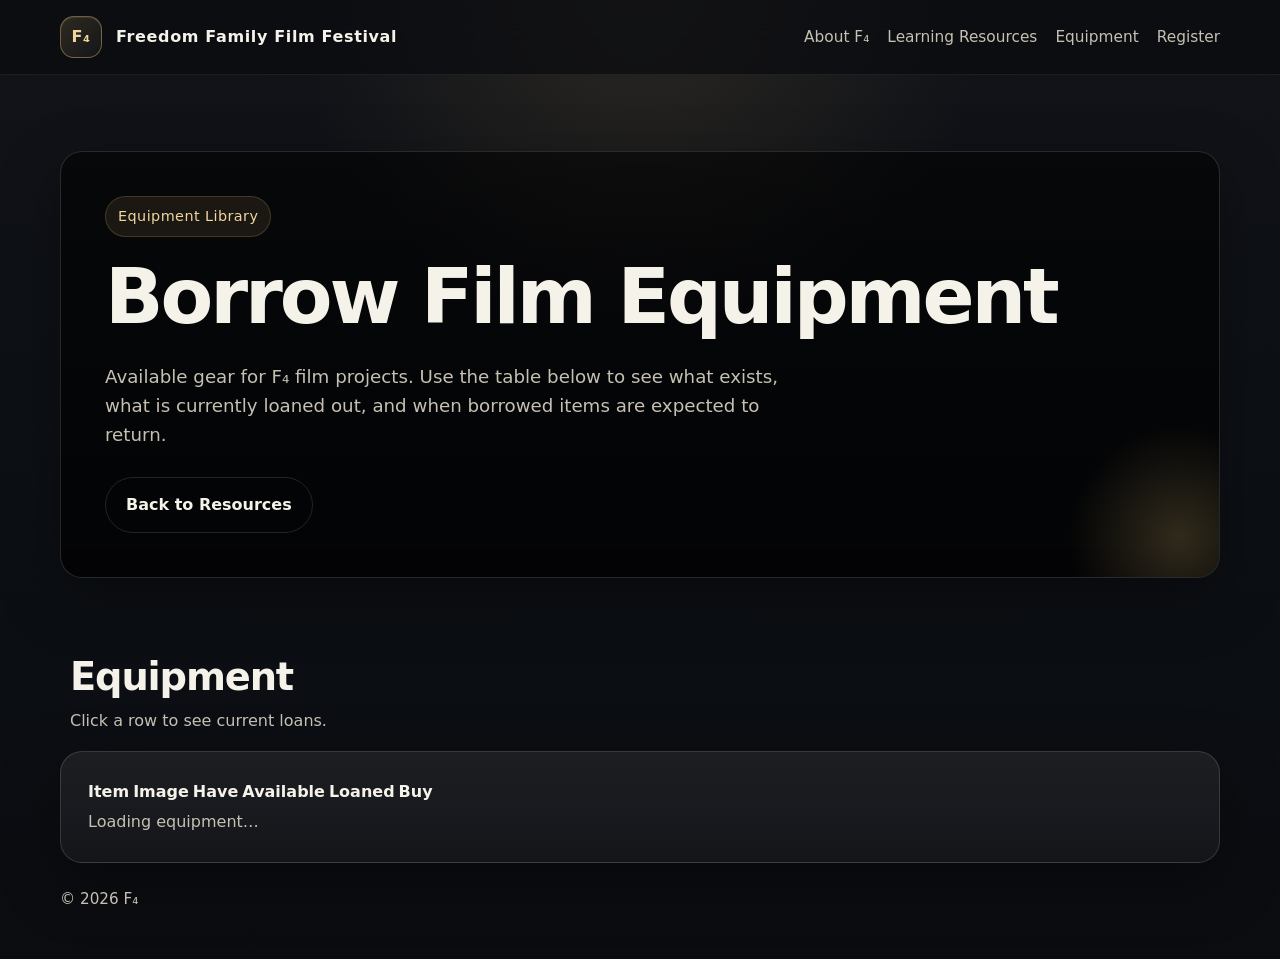
==== equipment.html @ 717588f9 "Add equipment borrowing page" ====
<!DOCTYPE html>
<html lang="en">

<head>
  <meta charset="UTF-8" />
  <meta name="viewport" content="width=device-width, initial-scale=1.0" />
  <title>F₄ Equipment Library</title>
  <meta name="description" content="Borrowable equipment for Freedom Family Film Festival participants." />
  <link rel="icon" href="favicon.svg" type="image/svg+xml" />
  <link rel="stylesheet" href="assets/css/style.css" />
</head>

<body>
  <header class="topbar"><div class="wrap topbar-inner"><a href="index.html#top" class="brand" aria-label="F4 home"><span class="brand-mark">F₄</span><span>Freedom Family Film Festival</span></a><nav class="nav" aria-label="Primary navigation"><a href="index.html#about">About F₄</a><a href="index.html#resources">Learning Resources</a><a href="equipment.html">Equipment</a><a href="index.html#contact">Register</a></nav></div></header>

  <main id="top">
    <section class="hero"><div class="wrap hero-grid"><div class="hero-card"><span class="eyebrow">Equipment Library</span><h1>Borrow Film Equipment</h1><p class="lead">Available gear for F₄ film projects. Use the table below to see what exists, what is currently loaned out, and when borrowed items are expected to return.</p><div class="hero-actions"><a class="btn" href="index.html#resources">Back to Resources</a></div></div></div></section>

    <section><div class="wrap"><div class="section-head"><div><h2>Equipment</h2><p>Click a row to see current loans.</p></div></div><article class="panel"><div class="equipment-table-wrap"><table class="equipment-table"><thead><tr><th>Item</th><th>Image</th><th>Have</th><th>Available</th><th>Loaned</th><th>Buy</th></tr></thead><tbody id="equipment-body"><tr><td colspan="6" class="muted">Loading equipment…</td></tr></tbody></table></div></article></div></section>
  </main>

  <footer><div class="wrap"><div>© 2026 F₄</div></div></footer>

  <script src="assets/js/equipment.js"></script>
</body>

</html>
---- assets/css/style.css ----
:root {
  --bg: #0f1115;
  --panel: rgba(255, 255, 255, 0.06);
  --panel-strong: rgba(255, 255, 255, 0.1);
  --text: #f5f2ea;
  --muted: #c6c0b3;
  --accent: #d5b26b;
  --accent-2: #f0d59d;
  --line: rgba(255, 255, 255, 0.14);
  --shadow: 0 20px 60px rgba(0, 0, 0, 0.35);
  --radius: 22px;
  --max: 1160px;
}

* {
  box-sizing: border-box;
}

html {
  scroll-behavior: smooth;
}

body {
  margin: 0;
  font-family: Inter, ui-sans-serif, system-ui, -apple-system, BlinkMacSystemFont, "Segoe UI", sans-serif;
  color: var(--text);
  background:
    radial-gradient(circle at top, rgba(213, 178, 107, 0.13), transparent 30%),
    linear-gradient(180deg, #111318 0%, #0d1015 45%, #0a0c10 100%);
  line-height: 1.6;
}

a {
  color: inherit;
  text-decoration: none;
}

.wrap {
  width: min(calc(100% - 32px), var(--max));
  margin: 0 auto;
}

.topbar {
  position: sticky;
  top: 0;
  z-index: 1000;
  backdrop-filter: blur(18px);
  background: rgba(10, 12, 16, 0.72);
  border-bottom: 1px solid rgba(255, 255, 255, 0.07);
}

.topbar-inner {
  display: flex;
  align-items: center;
  justify-content: space-between;
  gap: 24px;
  min-height: 74px;
}

.brand {
  display: flex;
  align-items: center;
  gap: 14px;
  font-weight: 700;
  letter-spacing: 0.04em;
}

.brand-mark {
  width: 42px;
  height: 42px;
  border-radius: 14px;
  display: grid;
  place-items: center;
  border: 1px solid rgba(213, 178, 107, 0.45);
  background: linear-gradient(135deg, rgba(213, 178, 107, 0.18), rgba(255, 255, 255, 0.04));
  color: var(--accent-2);
  box-shadow: inset 0 1px 0 rgba(255, 255, 255, 0.08);
}

.nav {
  display: flex;
  flex-wrap: wrap;
  gap: 18px;
  align-items: center;
}

.nav a {
  color: var(--muted);
  font-size: 0.96rem;
}

.nav a:hover,
.nav a:focus-visible {
  color: var(--text);
}

.btn {
  display: inline-flex;
  align-items: center;
  justify-content: center;
  gap: 10px;
  padding: 14px 20px;
  border-radius: 999px;
  border: 1px solid rgba(255, 255, 255, 0.12);
  background: transparent;
  color: var(--text);
  font-weight: 600;
  transition: transform 0.18s ease, border-color 0.18s ease, background 0.18s ease;
}

.btn:hover,
.btn:focus-visible {
  transform: translateY(-1px);
  border-color: rgba(255, 255, 255, 0.22);
}

.btn-primary {
  background: linear-gradient(135deg, var(--accent), #b78a39);
  color: #16120a;
  border-color: rgba(255, 255, 255, 0.08);
  box-shadow: 0 10px 30px rgba(213, 178, 107, 0.25);
}

.btn-primary:hover,
.btn-primary:focus-visible {
  border-color: transparent;
  background: linear-gradient(135deg, #e1c07e, #c5943b);
}

.hero {
  padding: 76px 0 54px;
}

.hero-grid {
  display: grid;
  grid-template-columns: 1fr;
  gap: 28px;
  align-items: stretch;
}

.hero-card,
.panel {
  background: linear-gradient(180deg, rgba(255, 255, 255, 0.07), rgba(255, 255, 255, 0.04));
  border: 1px solid var(--line);
  border-radius: var(--radius);
  box-shadow: var(--shadow);
}

.hero-card {
  padding: 44px;
  position: relative;
  overflow: hidden;
  background:
    linear-gradient(180deg, rgba(0, 0, 0, 0.55), rgba(0, 0, 0, 0.75)),
    url("https://ghr-stk-tpa-prd-s3-public.s3.us-west-2.amazonaws.com/splash.jpg");
  background-size: cover;
  background-position: center;
}

.hero-card::before {
  content: "";
  position: absolute;
  inset: auto -80px -80px auto;
  width: 240px;
  height: 240px;
  border-radius: 50%;
  background: radial-gradient(circle, rgba(213, 178, 107, 0.22), transparent 65%);
  pointer-events: none;
}

.eyebrow {
  display: inline-flex;
  align-items: center;
  gap: 10px;
  padding: 8px 12px;
  border-radius: 999px;
  background: rgba(213, 178, 107, 0.1);
  color: var(--accent-2);
  border: 1px solid rgba(213, 178, 107, 0.22);
  font-size: 0.9rem;
  letter-spacing: 0.03em;
}

h1,
h2,
h3 {
  line-height: 1.1;
  margin: 0;
}

h1 {
  margin-top: 18px;
  font-size: clamp(2.6rem, 6vw, 5rem);
  letter-spacing: -0.04em;
}

.hero p.lead {
  margin: 22px 0 0;
  font-size: 1.14rem;
  max-width: 62ch;
  color: var(--muted);
}

.hero-actions {
  display: flex;
  flex-wrap: wrap;
  gap: 14px;
  margin-top: 28px;
}

.hero-meta {
  display: grid;
  grid-template-columns: repeat(3, 1fr);
  gap: 14px;
  margin-top: 34px;
}

.meta-item {
  padding: 16px 18px;
  border-radius: 18px;
  background: rgba(255, 255, 255, 0.04);
  border: 1px solid rgba(255, 255, 255, 0.08);
}

.meta-label {
  display: block;
  color: var(--muted);
  font-size: 0.86rem;
  margin-bottom: 6px;
}

.meta-value {
  font-weight: 700;
  font-size: 1.04rem;
}

section {
  padding: 24px 0;
}

.section-head {
  display: flex;
  align-items: end;
  justify-content: space-between;
  gap: 20px;
  margin-bottom: 18px;
  padding-left: 10px;
}

.section-head>div {
  max-width: 760px;
}

.section-head p {
  margin: 10px 0 0;
  color: var(--muted);
  max-width: 64ch;
}

h2 {
  font-size: clamp(1.8rem, 3vw, 2.6rem);
  letter-spacing: -0.03em;
}

.grid-3,
.grid-2,
.grid-4 {
  display: grid;
  gap: 18px;
}

.grid-3 {
  grid-template-columns: repeat(3, minmax(0, 1fr));
}

.about-grid {
  display: grid;
  grid-template-columns: 1fr;
  gap: 18px;
}

.about-grid .panel {
  min-height: auto;
  display: block;
}

.about-grid .panel p {
  max-width: none;
}

.grid-2 {
  grid-template-columns: repeat(2, minmax(0, 1fr));
}

.grid-4 {
  grid-template-columns: repeat(4, minmax(0, 1fr));
}

.panel {
  padding: 24px;
}

.panel h3 {
  font-size: 1.18rem;
  margin-bottom: 8px;
}

.panel p,
.panel li,
.muted {
  color: var(--muted);
}

ul.clean {
  list-style: none;
  padding: 0;
  margin: 14px 0 0;
}

ul.clean li {
  padding: 10px 0;
  border-top: 1px solid rgba(255, 255, 255, 0.08);
}

ul.clean li:first-child {
  border-top: 0;
  padding-top: 0;
}

.timeline {
  display: grid;
  gap: 16px;
}

.timeline-item {
  display: grid;
  grid-template-columns: 140px 1fr;
  gap: 18px;
  padding: 18px 0;
  border-top: 1px solid rgba(255, 255, 255, 0.08);
}

.timeline-item:first-child {
  border-top: 0;
  padding-top: 0;
}

.timeline-date {
  color: var(--accent-2);
  font-weight: 700;
}

.resource-block {
  margin-top: 18px;
}

.resource-label {
  font-size: 0.8rem;
  letter-spacing: 0.08em;
  text-transform: uppercase;
  color: var(--accent-2);
  margin-bottom: 8px;
}

.badge-row {
  display: flex;
  flex-wrap: wrap;
  gap: 10px;
  margin-top: 14px;
}

.badge {
  display: inline-flex;
  align-items: center;
  max-width: 100%;
  white-space: normal;
  word-break: break-word;
  padding: 9px 12px;
  border-radius: 999px;
  background: rgba(255, 255, 255, 0.05);
  border: 1px solid rgba(255, 255, 255, 0.08);
  color: var(--text);
  font-size: 0.92rem;
}

.score-box {
  text-align: center;
  padding: 28px 22px;
  border-radius: 18px;
  background: linear-gradient(180deg, rgba(213, 178, 107, 0.12), rgba(255, 255, 255, 0.04));
  border: 1px solid rgba(213, 178, 107, 0.22);
}

.score-box strong {
  display: block;
  font-size: 2.4rem;
  line-height: 1;
  margin-bottom: 8px;
  color: var(--accent-2);
}

.cta {
  margin: 34px 0 72px;
  padding: 34px;
  border-radius: 28px;
  background: linear-gradient(135deg, rgba(213, 178, 107, 0.16), rgba(255, 255, 255, 0.05));
  border: 1px solid rgba(213, 178, 107, 0.26);
  box-shadow: var(--shadow);
}

.cta-inner {
  display: flex;
  align-items: center;
  justify-content: space-between;
  gap: 22px;
}

footer {
  padding: 0 0 48px;
  color: var(--muted);
  font-size: 0.95rem;
}

.small {
  font-size: 0.92rem;
  color: var(--muted);
}

@media (max-width: 980px) {
  .hero-grid,
  .grid-3,
  .grid-4,
  .grid-2,
  .cta-inner {
    grid-template-columns: 1fr;
    display: grid;
  }

  .hero-meta {
    grid-template-columns: 1fr;
  }

  .topbar-inner {
    flex-direction: column;
    justify-content: center;
    padding: 14px 0;
  }

  .timeline-item {
    grid-template-columns: 1fr;
    gap: 8px;
  }
}

@media (max-width: 640px) {
  .hero-card,
  .panel,
  .cta {
    padding: 20px;
  }

  .hero-card {
    padding: 26px;
  }

  .nav {
    justify-content: center;
    gap: 12px;
  }

  .btn {
    width: 100%;
  }

  .hero-actions {
    flex-direction: column;
  }

  .section-head {
    padding-left: 0;
  }

  .about-grid .panel {
    min-height: auto;
  }

  .about-grid .panel p {
    max-width: none;
  }

  .badge-row {
    flex-direction: column;
    align-items: stretch;
  }

  .badge {
    width: 100%;
  }
}

.accordion {
  margin-top: 12px;
  padding: 10px 14px;
  border-radius: 10px;
  border: 1px solid rgba(255, 255, 255, 0.1);
  background: rgba(255, 255, 255, 0.05);
  color: var(--text);
  cursor: pointer;
}

.accordion-content {
  max-height: 0;
  overflow: hidden;
  transition: max-height 0.3s ease;
  margin-top: 10px;
}

.accordion.active+.accordion-content {
  max-height: 1000px;
}
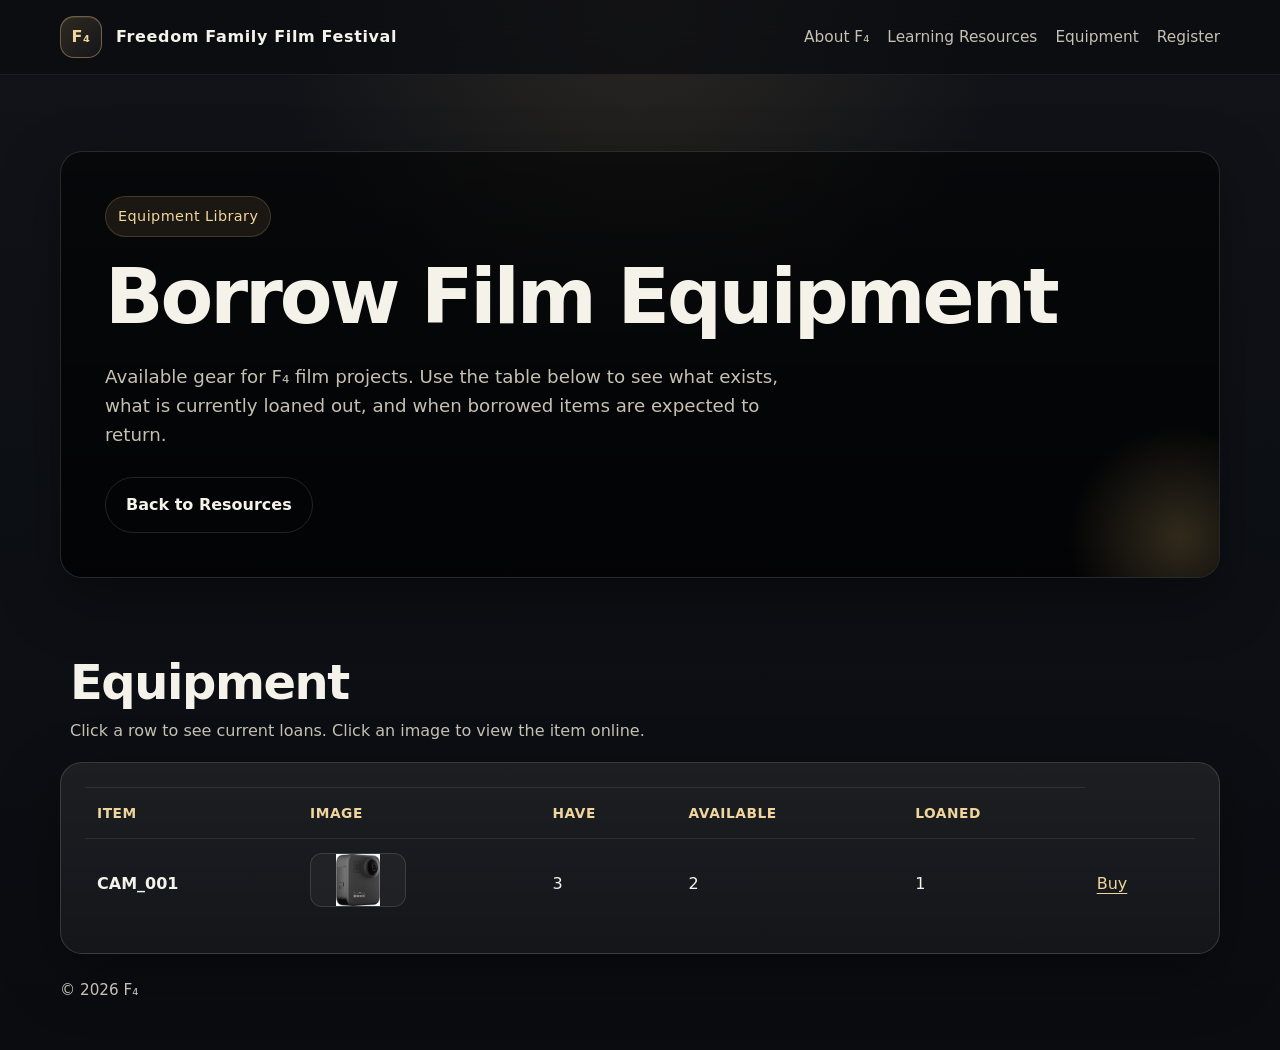
==== commit 5d50ef77: "Remove buy column from equipment table" ====
--- a/equipment.html
+++ b/equipment.html
@@ -16,7 +16,7 @@
   <main id="top">
     <section class="hero"><div class="wrap hero-grid"><div class="hero-card"><span class="eyebrow">Equipment Library</span><h1>Borrow Film Equipment</h1><p class="lead">Available gear for F₄ film projects. Use the table below to see what exists, what is currently loaned out, and when borrowed items are expected to return.</p><div class="hero-actions"><a class="btn" href="index.html#resources">Back to Resources</a></div></div></div></section>
 
-    <section><div class="wrap"><div class="section-head"><div><h2>Equipment</h2><p>Click a row to see current loans.</p></div></div><article class="panel"><div class="equipment-table-wrap"><table class="equipment-table"><thead><tr><th>Item</th><th>Image</th><th>Have</th><th>Available</th><th>Loaned</th><th>Buy</th></tr></thead><tbody id="equipment-body"><tr><td colspan="6" class="muted">Loading equipment…</td></tr></tbody></table></div></article></div></section>
+    <section><div class="wrap"><div class="section-head"><div><h2>Equipment</h2><p>Click a row to see current loans. Click an image to view the item online.</p></div></div><article class="panel"><div class="equipment-table-wrap"><table class="equipment-table"><thead><tr><th>Item</th><th>Image</th><th>Have</th><th>Available</th><th>Loaned</th></tr></thead><tbody id="equipment-body"><tr><td colspan="5" class="muted">Loading equipment…</td></tr></tbody></table></div></article></div></section>
   </main>
 
   <footer><div class="wrap"><div>© 2026 F₄</div></div></footer>
--- a/assets/css/style.css
+++ b/assets/css/style.css
@@ -258,7 +258,7 @@
 }
 
 h2 {
-  font-size: clamp(1.8rem, 3vw, 2.6rem);
+  font-size: clamp(1.9rem, 4vw, 3rem);
   letter-spacing: -0.03em;
 }
 
@@ -426,6 +426,79 @@
   color: var(--muted);
 }
 
+.equipment-table-wrap {
+  overflow-x: auto;
+}
+
+.equipment-table,
+.loan-table {
+  width: 100%;
+  border-collapse: collapse;
+}
+
+.equipment-table th,
+.equipment-table td,
+.loan-table th,
+.loan-table td {
+  padding: 14px 12px;
+  border-top: 1px solid rgba(255, 255, 255, 0.08);
+  text-align: left;
+  vertical-align: middle;
+}
+
+.equipment-table th,
+.loan-table th {
+  color: var(--accent-2);
+  font-size: 0.86rem;
+  letter-spacing: 0.04em;
+  text-transform: uppercase;
+}
+
+.equipment-row {
+  cursor: pointer;
+}
+
+.equipment-row:hover,
+.equipment-row:focus-visible,
+.equipment-row.is-open {
+  background: rgba(255, 255, 255, 0.05);
+  outline: none;
+}
+
+.equipment-img {
+  width: 96px;
+  height: 54px;
+  object-fit: contain;
+  border-radius: 12px;
+  border: 1px solid rgba(255, 255, 255, 0.12);
+  background: rgba(255, 255, 255, 0.04);
+}
+
+.equipment-details {
+  display: none;
+}
+
+.equipment-row.is-open + .equipment-details {
+  display: table-row;
+}
+
+.equipment-details-inner {
+  padding: 8px 0 18px;
+}
+
+.text-link {
+  color: var(--accent-2);
+  text-decoration: underline;
+  text-underline-offset: 4px;
+}
+
+.loan-table {
+  margin-top: 12px;
+  background: rgba(255, 255, 255, 0.03);
+  border-radius: 14px;
+  overflow: hidden;
+}
+
 @media (max-width: 980px) {
   .hero-grid,
   .grid-3,
@@ -496,6 +569,25 @@
   .badge {
     width: 100%;
   }
+
+  .equipment-table th,
+  .equipment-table td,
+  .loan-table th,
+  .loan-table td {
+    padding: 10px 8px;
+    font-size: 0.9rem;
+  }
+
+  .equipment-table th,
+  .loan-table th {
+    font-size: 0.74rem;
+    letter-spacing: 0.03em;
+  }
+
+  .equipment-img {
+    width: 80px;
+    height: 44px;
+  }
 }
 
 .accordion {
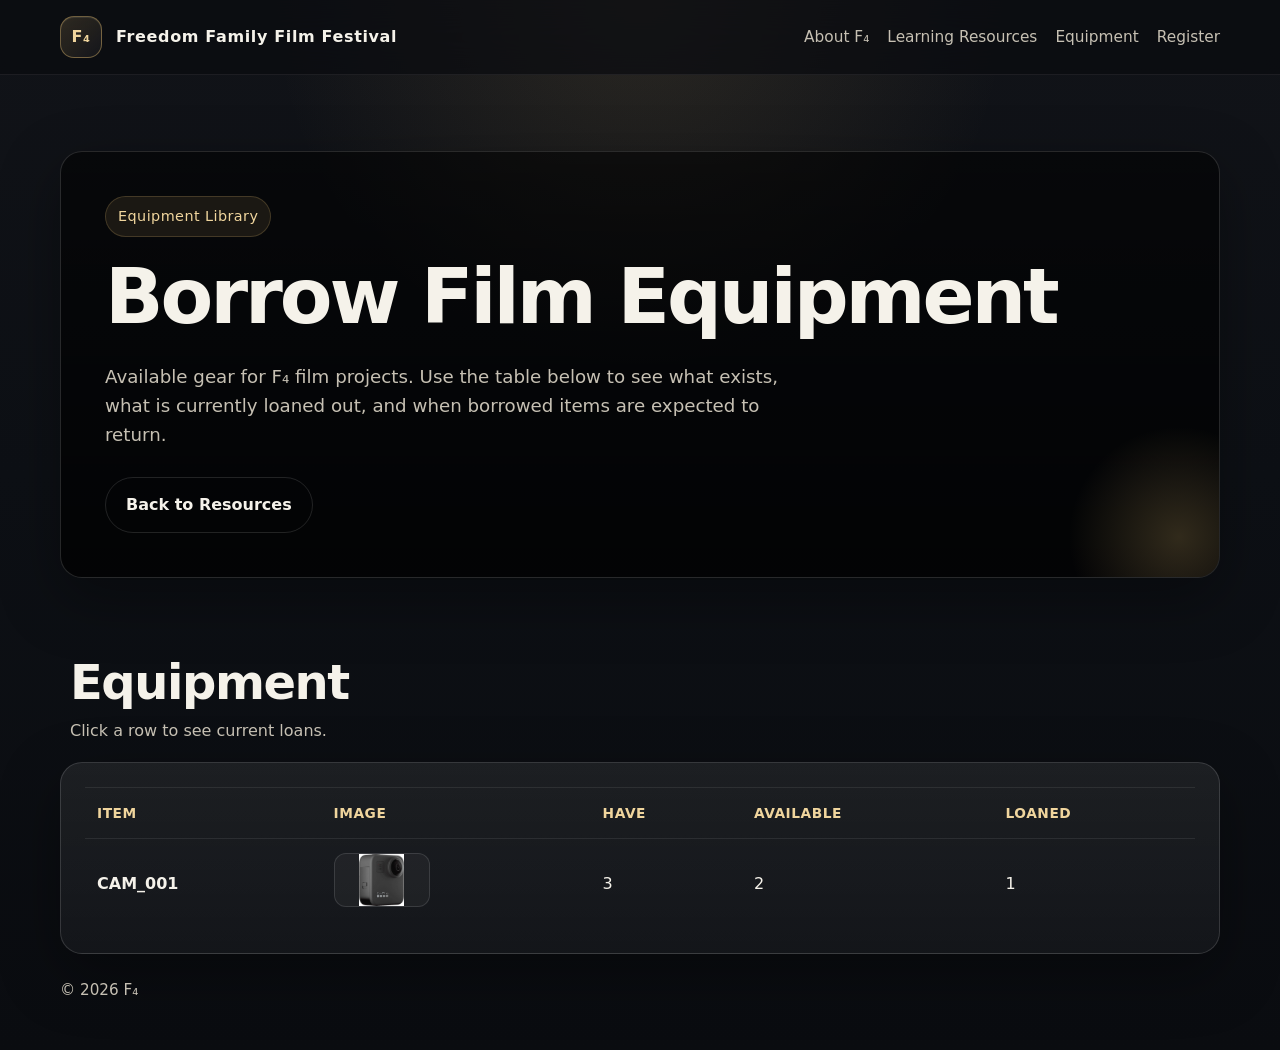
==== commit 0a450b5a: "Remove equipment buy note" ====
--- a/equipment.html
+++ b/equipment.html
@@ -16,7 +16,7 @@
   <main id="top">
     <section class="hero"><div class="wrap hero-grid"><div class="hero-card"><span class="eyebrow">Equipment Library</span><h1>Borrow Film Equipment</h1><p class="lead">Available gear for F₄ film projects. Use the table below to see what exists, what is currently loaned out, and when borrowed items are expected to return.</p><div class="hero-actions"><a class="btn" href="index.html#resources">Back to Resources</a></div></div></div></section>
 
-    <section><div class="wrap"><div class="section-head"><div><h2>Equipment</h2><p>Click a row to see current loans. Click an image to view the item online.</p></div></div><article class="panel"><div class="equipment-table-wrap"><table class="equipment-table"><thead><tr><th>Item</th><th>Image</th><th>Have</th><th>Available</th><th>Loaned</th></tr></thead><tbody id="equipment-body"><tr><td colspan="5" class="muted">Loading equipment…</td></tr></tbody></table></div></article></div></section>
+    <section><div class="wrap"><div class="section-head"><div><h2>Equipment</h2><p>Click a row to see current loans.</p></div></div><article class="panel"><div class="equipment-table-wrap"><table class="equipment-table"><thead><tr><th>Item</th><th>Image</th><th>Have</th><th>Available</th><th>Loaned</th></tr></thead><tbody id="equipment-body"><tr><td colspan="5" class="muted">Loading equipment…</td></tr></tbody></table></div></article></div></section>
   </main>
 
   <footer><div class="wrap"><div>© 2026 F₄</div></div></footer>
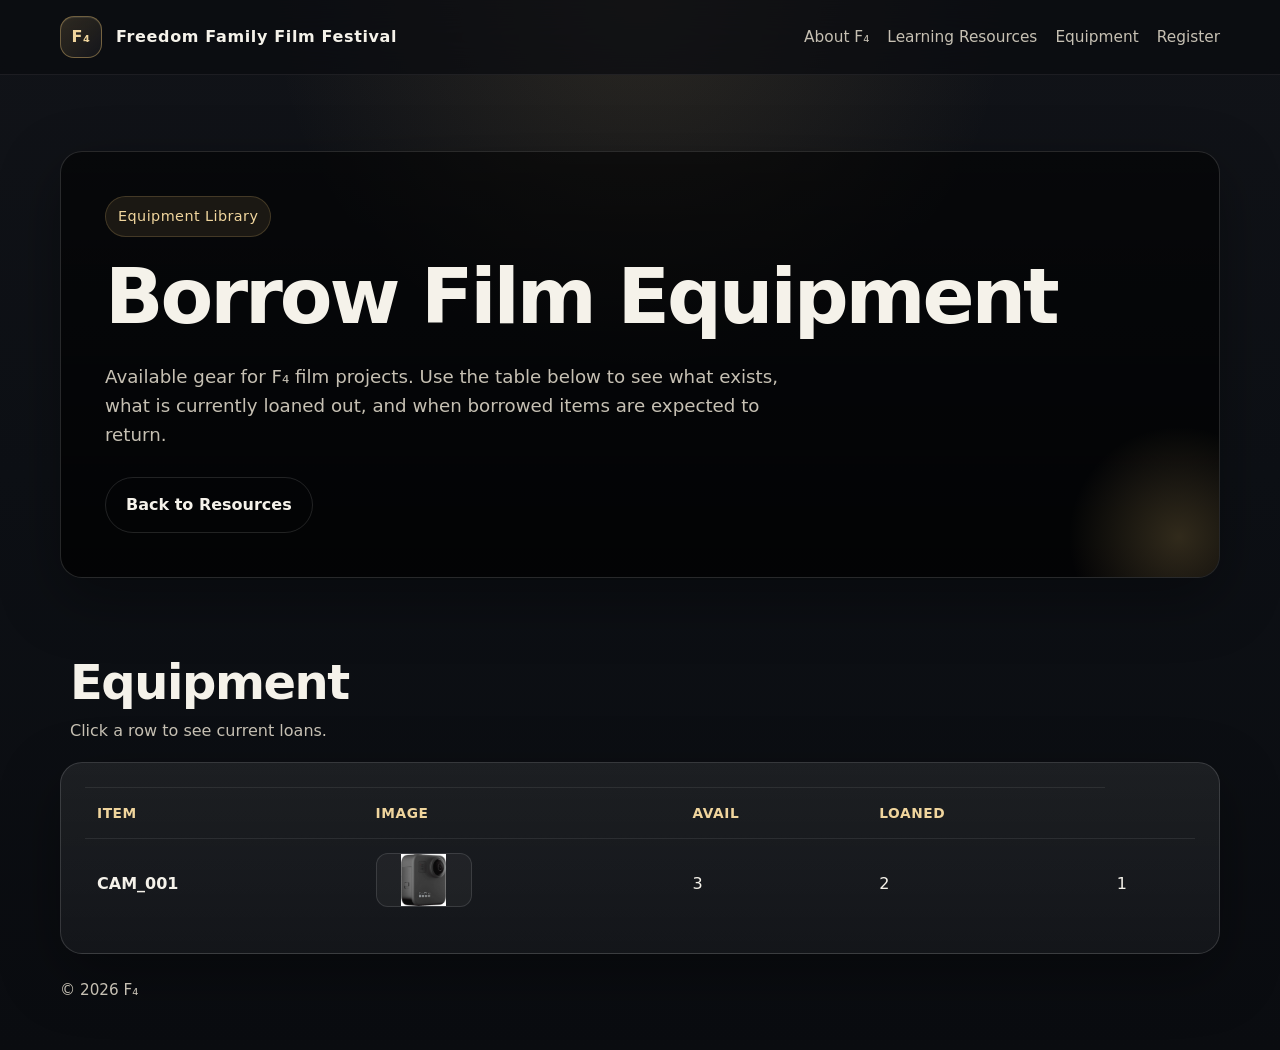
==== commit 1461d7eb: "Remove have column from equipment table" ====
--- a/equipment.html
+++ b/equipment.html
@@ -16,7 +16,7 @@
   <main id="top">
     <section class="hero"><div class="wrap hero-grid"><div class="hero-card"><span class="eyebrow">Equipment Library</span><h1>Borrow Film Equipment</h1><p class="lead">Available gear for F₄ film projects. Use the table below to see what exists, what is currently loaned out, and when borrowed items are expected to return.</p><div class="hero-actions"><a class="btn" href="index.html#resources">Back to Resources</a></div></div></div></section>
 
-    <section><div class="wrap"><div class="section-head"><div><h2>Equipment</h2><p>Click a row to see current loans.</p></div></div><article class="panel"><div class="equipment-table-wrap"><table class="equipment-table"><thead><tr><th>Item</th><th>Image</th><th>Have</th><th>Available</th><th>Loaned</th></tr></thead><tbody id="equipment-body"><tr><td colspan="5" class="muted">Loading equipment…</td></tr></tbody></table></div></article></div></section>
+    <section><div class="wrap"><div class="section-head"><div><h2>Equipment</h2><p>Click a row to see current loans.</p></div></div><article class="panel"><div class="equipment-table-wrap"><table class="equipment-table"><thead><tr><th>Item</th><th>Image</th><th>Avail</th><th>Loaned</th></tr></thead><tbody id="equipment-body"><tr><td colspan="4" class="muted">Loading equipment…</td></tr></tbody></table></div></article></div></section>
   </main>
 
   <footer><div class="wrap"><div>© 2026 F₄</div></div></footer>
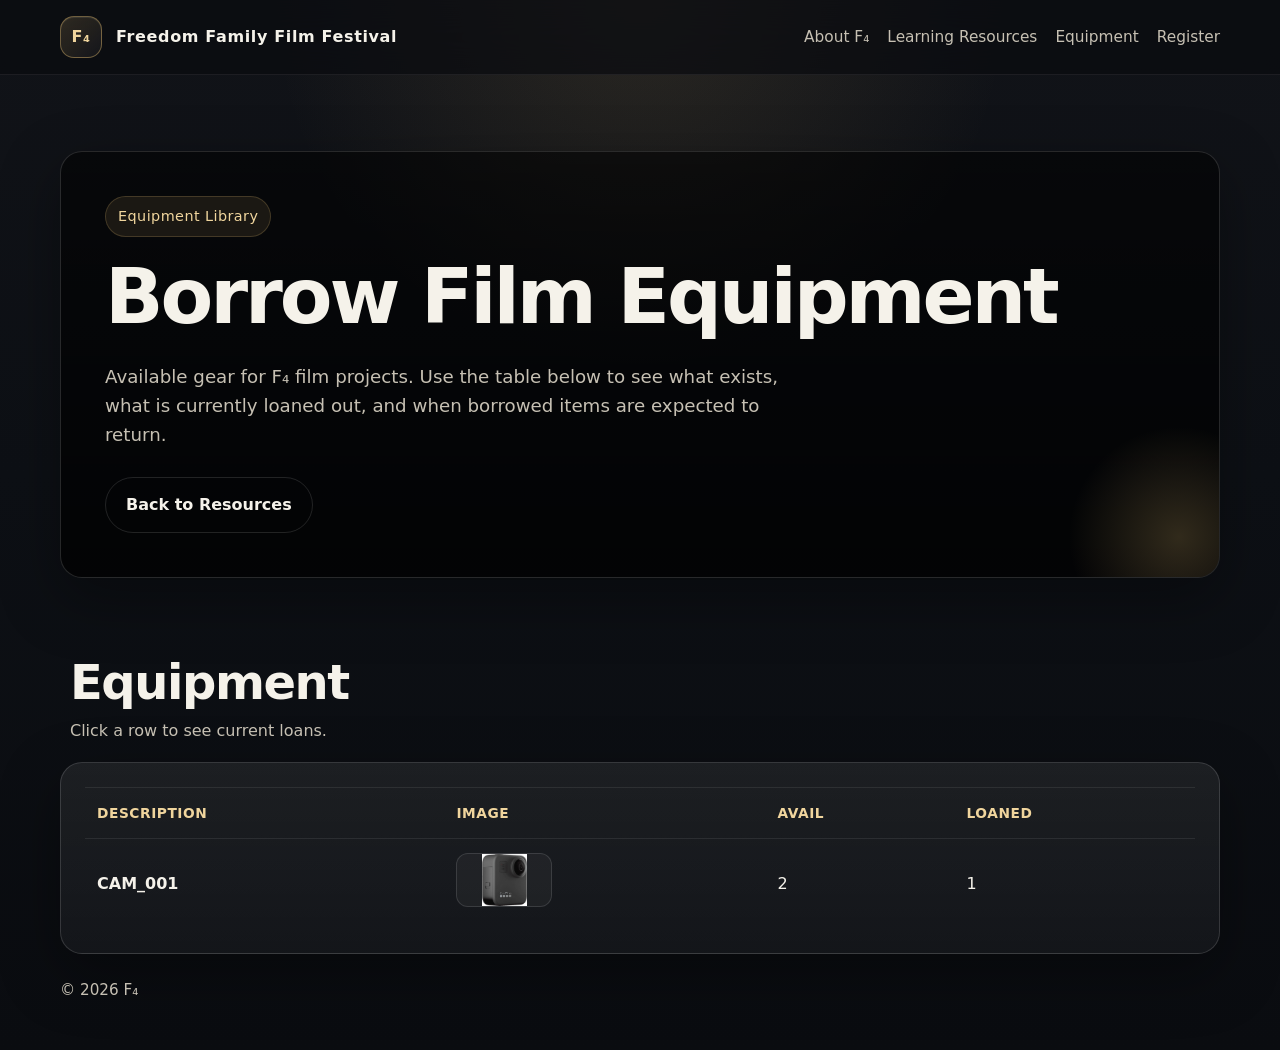
==== commit 995e8d69: "Use equipment descriptions in table" ====
--- a/equipment.html
+++ b/equipment.html
@@ -16,7 +16,7 @@
   <main id="top">
     <section class="hero"><div class="wrap hero-grid"><div class="hero-card"><span class="eyebrow">Equipment Library</span><h1>Borrow Film Equipment</h1><p class="lead">Available gear for F₄ film projects. Use the table below to see what exists, what is currently loaned out, and when borrowed items are expected to return.</p><div class="hero-actions"><a class="btn" href="index.html#resources">Back to Resources</a></div></div></div></section>
 
-    <section><div class="wrap"><div class="section-head"><div><h2>Equipment</h2><p>Click a row to see current loans.</p></div></div><article class="panel"><div class="equipment-table-wrap"><table class="equipment-table"><thead><tr><th>Item</th><th>Image</th><th>Avail</th><th>Loaned</th></tr></thead><tbody id="equipment-body"><tr><td colspan="4" class="muted">Loading equipment…</td></tr></tbody></table></div></article></div></section>
+    <section><div class="wrap"><div class="section-head"><div><h2>Equipment</h2><p>Click a row to see current loans.</p></div></div><article class="panel"><div class="equipment-table-wrap"><table class="equipment-table"><thead><tr><th>Description</th><th>Image</th><th>Avail</th><th>Loaned</th></tr></thead><tbody id="equipment-body"><tr><td colspan="4" class="muted">Loading equipment…</td></tr></tbody></table></div></article></div></section>
   </main>
 
   <footer><div class="wrap"><div>© 2026 F₄</div></div></footer>
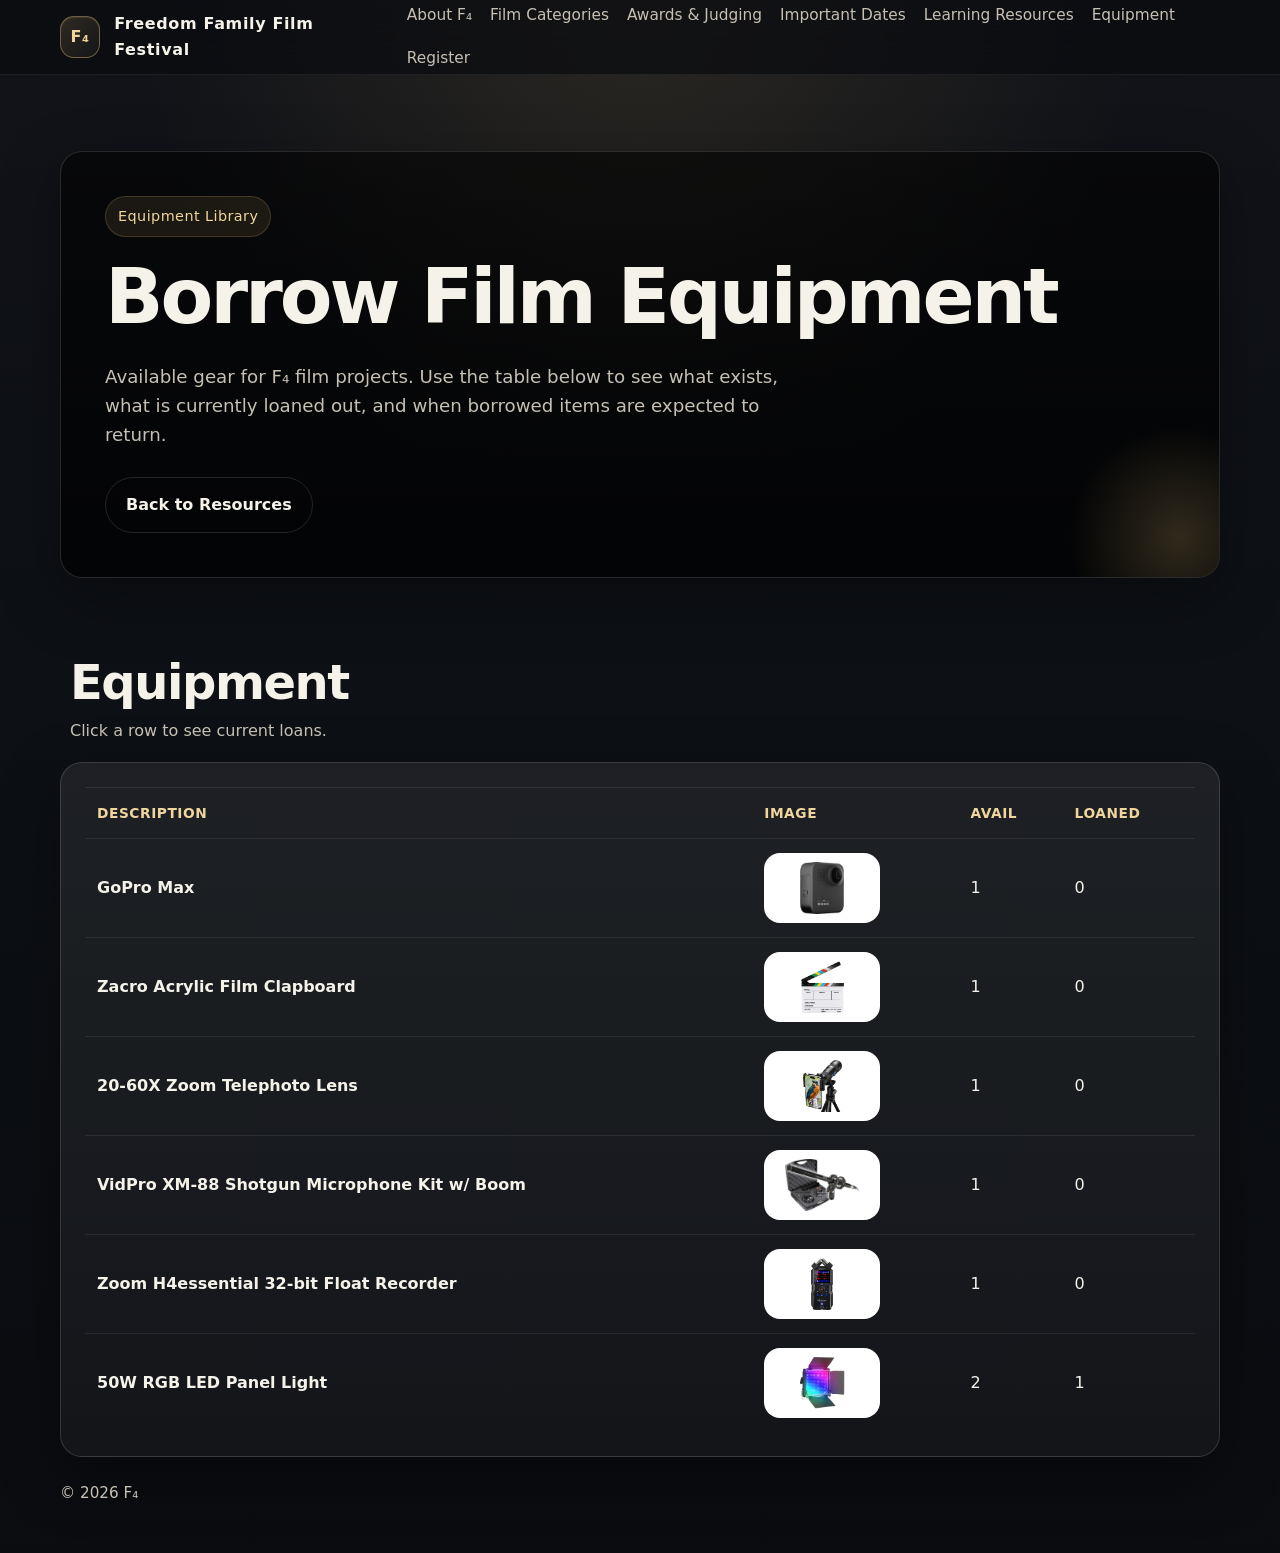
==== commit 7747a02b: "Use shared nav on equipment page" ====
--- a/equipment.html
+++ b/equipment.html
@@ -8,10 +8,11 @@
   <meta name="description" content="Borrowable equipment for Freedom Family Film Festival participants." />
   <link rel="icon" href="favicon.svg" type="image/svg+xml" />
   <link rel="stylesheet" href="assets/css/style.css" />
+  <script src="assets/js/nav.js" defer></script>
 </head>
 
 <body>
-  <header class="topbar"><div class="wrap topbar-inner"><a href="index.html#top" class="brand" aria-label="F4 home"><span class="brand-mark">F₄</span><span>Freedom Family Film Festival</span></a><nav class="nav" aria-label="Primary navigation"><a href="index.html#about">About F₄</a><a href="index.html#resources">Learning Resources</a><a href="equipment.html">Equipment</a><a href="index.html#contact">Register</a></nav></div></header>
+  <header class="topbar"><div class="wrap topbar-inner"><a href="index.html#top" class="brand" aria-label="F4 home"><span class="brand-mark">F₄</span><span>Freedom Family Film Festival</span></a><nav class="nav" data-nav aria-label="Primary navigation"><a href="index.html#about">About F₄</a><a href="index.html#categories">Film Categories</a><a href="index.html#evaluation">Awards &amp; Judging</a><a href="index.html#submission">Important Dates</a><a href="index.html#resources">Learning Resources</a><a href="equipment.html">Equipment</a><a href="index.html#contact">Register</a></nav></div></header>
 
   <main id="top">
     <section class="hero"><div class="wrap hero-grid"><div class="hero-card"><span class="eyebrow">Equipment Library</span><h1>Borrow Film Equipment</h1><p class="lead">Available gear for F₄ film projects. Use the table below to see what exists, what is currently loaned out, and when borrowed items are expected to return.</p><div class="hero-actions"><a class="btn" href="index.html#resources">Back to Resources</a></div></div></div></section>
--- a/assets/css/style.css
+++ b/assets/css/style.css
@@ -12,601 +12,109 @@
   --max: 1160px;
 }
 
-* {
-  box-sizing: border-box;
+* { box-sizing: border-box; }
+html { scroll-behavior: smooth; }
+body { margin: 0; font-family: Inter, ui-sans-serif, system-ui, -apple-system, BlinkMacSystemFont, "Segoe UI", sans-serif; color: var(--text); background: radial-gradient(circle at top, rgba(213, 178, 107, 0.13), transparent 30%), linear-gradient(180deg, #111318 0%, #0d1015 45%, #0a0c10 100%); line-height: 1.6; }
+a { color: inherit; text-decoration: none; }
+.wrap { width: min(calc(100% - 32px), var(--max)); margin: 0 auto; }
+.topbar { position: sticky; top: 0; z-index: 1000; backdrop-filter: blur(18px); background: rgba(10, 12, 16, 0.72); border-bottom: 1px solid rgba(255, 255, 255, 0.07); }
+.topbar-inner { display: flex; align-items: center; justify-content: space-between; gap: 24px; min-height: 74px; }
+.brand { display: flex; align-items: center; gap: 14px; font-weight: 700; letter-spacing: 0.04em; }
+.brand-mark { width: 42px; height: 42px; border-radius: 14px; display: grid; place-items: center; border: 1px solid rgba(213, 178, 107, 0.45); background: linear-gradient(135deg, rgba(213, 178, 107, 0.18), rgba(255, 255, 255, 0.04)); color: var(--accent-2); box-shadow: inset 0 1px 0 rgba(255, 255, 255, 0.08); }
+.nav { display: flex; flex-wrap: wrap; gap: 18px; align-items: center; }
+.nav a { color: var(--muted); font-size: 0.96rem; }
+.nav a:hover, .nav a:focus-visible { color: var(--text); }
+.btn { display: inline-flex; align-items: center; justify-content: center; gap: 10px; padding: 14px 20px; border-radius: 999px; border: 1px solid rgba(255, 255, 255, 0.12); background: transparent; color: var(--text); font-weight: 600; transition: transform 0.18s ease, border-color 0.18s ease, background 0.18s ease; }
+.btn:hover, .btn:focus-visible { transform: translateY(-1px); border-color: rgba(255, 255, 255, 0.22); }
+.btn-primary { background: linear-gradient(135deg, var(--accent), #b78a39); color: #16120a; border-color: rgba(255, 255, 255, 0.08); box-shadow: 0 10px 30px rgba(213, 178, 107, 0.25); }
+.btn-primary:hover, .btn-primary:focus-visible { border-color: transparent; background: linear-gradient(135deg, #e1c07e, #c5943b); }
+.hero { padding: 76px 0 54px; }
+.hero-grid { display: grid; grid-template-columns: 1fr; gap: 28px; align-items: stretch; }
+.hero-card, .panel { background: linear-gradient(180deg, rgba(255, 255, 255, 0.07), rgba(255, 255, 255, 0.04)); border: 1px solid var(--line); border-radius: var(--radius); box-shadow: var(--shadow); }
+.hero-card { padding: 44px; position: relative; overflow: hidden; background: linear-gradient(180deg, rgba(0, 0, 0, 0.55), rgba(0, 0, 0, 0.75)), url("https://ghr-stk-tpa-prd-s3-public.s3.us-west-2.amazonaws.com/splash.jpg"); background-size: cover; background-position: center; }
+.hero-card::before { content: ""; position: absolute; inset: auto -80px -80px auto; width: 240px; height: 240px; border-radius: 50%; background: radial-gradient(circle, rgba(213, 178, 107, 0.22), transparent 65%); pointer-events: none; }
+.eyebrow { display: inline-flex; align-items: center; gap: 10px; padding: 8px 12px; border-radius: 999px; background: rgba(213, 178, 107, 0.1); color: var(--accent-2); border: 1px solid rgba(213, 178, 107, 0.22); font-size: 0.9rem; letter-spacing: 0.03em; }
+h1, h2, h3 { line-height: 1.1; margin: 0; }
+h1 { margin-top: 18px; font-size: clamp(2.6rem, 6vw, 5rem); letter-spacing: -0.04em; }
+.hero p.lead { margin: 22px 0 0; font-size: 1.14rem; max-width: 62ch; color: var(--muted); }
+.hero-actions { display: flex; flex-wrap: wrap; gap: 14px; margin-top: 28px; }
+.hero-meta { display: grid; grid-template-columns: repeat(3, 1fr); gap: 14px; margin-top: 34px; }
+.meta-item { padding: 16px 18px; border-radius: 18px; background: rgba(255, 255, 255, 0.04); border: 1px solid rgba(255, 255, 255, 0.08); }
+.meta-label { display: block; color: var(--muted); font-size: 0.86rem; margin-bottom: 6px; }
+.meta-value { font-weight: 700; font-size: 1.04rem; }
+section { padding: 24px 0; }
+.section-head { display: flex; align-items: end; justify-content: space-between; gap: 20px; margin-bottom: 18px; padding-left: 10px; }
+.section-head>div { max-width: 760px; }
+.section-head p { margin: 10px 0 0; color: var(--muted); max-width: 64ch; }
+h2 { font-size: clamp(1.9rem, 4vw, 3rem); letter-spacing: -0.03em; }
+.grid-3, .grid-2, .grid-4 { display: grid; gap: 18px; }
+.grid-3 { grid-template-columns: repeat(3, minmax(0, 1fr)); }
+.about-grid { display: grid; grid-template-columns: 1fr; gap: 18px; }
+.about-grid .panel { min-height: auto; display: block; }
+.about-grid .panel p { max-width: none; }
+.grid-2 { grid-template-columns: repeat(2, minmax(0, 1fr)); }
+.grid-4 { grid-template-columns: repeat(4, minmax(0, 1fr)); }
+.panel { padding: 24px; }
+.panel h3 { font-size: 1.18rem; margin-bottom: 8px; }
+.panel p, .panel li, .muted { color: var(--muted); }
+ul.clean { list-style: none; padding: 0; margin: 14px 0 0; }
+ul.clean li { padding: 10px 0; border-top: 1px solid rgba(255, 255, 255, 0.08); }
+ul.clean li:first-child { border-top: 0; padding-top: 0; }
+.timeline { display: grid; gap: 16px; }
+.timeline-item { display: grid; grid-template-columns: 140px 1fr; gap: 18px; padding: 18px 0; border-top: 1px solid rgba(255, 255, 255, 0.08); }
+.timeline-item:first-child { border-top: 0; padding-top: 0; }
+.timeline-date { color: var(--accent-2); font-weight: 700; }
+.resource-block { margin-top: 18px; }
+.resource-label { font-size: 0.8rem; letter-spacing: 0.08em; text-transform: uppercase; color: var(--accent-2); margin-bottom: 8px; }
+.badge-row { display: flex; flex-wrap: wrap; gap: 10px; margin-top: 14px; }
+.badge { display: inline-flex; align-items: center; max-width: 100%; white-space: normal; word-break: break-word; padding: 9px 12px; border-radius: 999px; background: rgba(255, 255, 255, 0.05); border: 1px solid rgba(255, 255, 255, 0.08); color: var(--text); font-size: 0.92rem; }
+.score-box { text-align: center; padding: 28px 22px; border-radius: 18px; background: linear-gradient(180deg, rgba(213, 178, 107, 0.12), rgba(255, 255, 255, 0.04)); border: 1px solid rgba(213, 178, 107, 0.22); }
+.score-box strong { display: block; font-size: 2.4rem; line-height: 1; margin-bottom: 8px; color: var(--accent-2); }
+.cta { margin: 34px 0 72px; padding: 34px; border-radius: 28px; background: linear-gradient(135deg, rgba(213, 178, 107, 0.16), rgba(255, 255, 255, 0.05)); border: 1px solid rgba(213, 178, 107, 0.26); box-shadow: var(--shadow); }
+.cta-inner { display: flex; align-items: center; justify-content: space-between; gap: 22px; }
+footer { padding: 0 0 48px; color: var(--muted); font-size: 0.95rem; }
+.small { font-size: 0.92rem; color: var(--muted); }
+.equipment-table-wrap { overflow-x: auto; }
+.equipment-table, .loan-table { width: 100%; border-collapse: collapse; }
+.equipment-table th, .equipment-table td, .loan-table th, .loan-table td { padding: 14px 12px; border-top: 1px solid rgba(255, 255, 255, 0.08); text-align: left; vertical-align: middle; }
+.equipment-table th, .loan-table th { color: var(--accent-2); font-size: 0.86rem; letter-spacing: 0.04em; text-transform: uppercase; }
+.equipment-row { cursor: pointer; }
+.equipment-row:hover, .equipment-row:focus-visible, .equipment-row.is-open { background: rgba(255, 255, 255, 0.05); outline: none; }
+.equipment-image-button { display: inline-flex; align-items: center; justify-content: center; width: 116px; height: 70px; padding: 8px; border: 1px solid rgba(255, 255, 255, 0.16); border-radius: 16px; background: #fff; cursor: zoom-in; }
+.equipment-img { width: 100%; height: 100%; object-fit: contain; border-radius: 8px; border: 0; background: #fff; }
+.equipment-details { display: none; }
+.equipment-row.is-open + .equipment-details { display: table-row; }
+.equipment-details-inner { padding: 8px 0 18px; }
+.text-link { color: var(--accent-2); text-decoration: underline; text-underline-offset: 4px; }
+.loan-table { margin-top: 12px; background: rgba(255, 255, 255, 0.03); border-radius: 14px; overflow: hidden; }
+.modal-open { overflow: hidden; }
+.image-modal { position: fixed; inset: 0; z-index: 2000; display: none; align-items: center; justify-content: center; padding: 22px; background: rgba(0, 0, 0, 0.82); backdrop-filter: blur(8px); }
+.image-modal.is-open { display: flex; }
+.image-modal-img { max-width: min(100%, 1100px); max-height: 86vh; object-fit: contain; border-radius: 18px; background: #fff; box-shadow: var(--shadow); }
+.image-modal-close { position: fixed; top: 18px; right: 18px; width: 44px; height: 44px; border-radius: 999px; border: 1px solid rgba(255, 255, 255, 0.25); background: rgba(15, 17, 21, 0.82); color: var(--text); font-size: 2rem; line-height: 1; cursor: pointer; }
+@media (max-width: 980px) {
+  .hero-grid, .grid-3, .grid-4, .grid-2, .cta-inner { grid-template-columns: 1fr; display: grid; }
+  .hero-meta { grid-template-columns: 1fr; }
+  .topbar-inner { flex-direction: column; justify-content: center; padding: 14px 0; }
+  .timeline-item { grid-template-columns: 1fr; gap: 8px; }
 }
-
-html {
-  scroll-behavior: smooth;
+@media (max-width: 640px) {
+  .hero-card, .panel, .cta { padding: 20px; }
+  .hero-card { padding: 26px; }
+  .nav { justify-content: center; gap: 12px; }
+  .btn { width: 100%; }
+  .hero-actions { flex-direction: column; }
+  .section-head { padding-left: 0; }
+  .about-grid .panel { min-height: auto; }
+  .about-grid .panel p { max-width: none; }
+  .badge-row { flex-direction: column; align-items: stretch; }
+  .badge { width: 100%; }
+  .equipment-table th, .equipment-table td, .loan-table th, .loan-table td { padding: 10px 8px; font-size: 0.9rem; }
+  .equipment-table th, .loan-table th { font-size: 0.74rem; letter-spacing: 0.03em; }
+  .equipment-image-button { width: 92px; height: 58px; padding: 7px; }
+  .image-modal { padding: 12px; }
+  .image-modal-img { max-height: 82vh; }
 }
-
-body {
-  margin: 0;
-  font-family: Inter, ui-sans-serif, system-ui, -apple-system, BlinkMacSystemFont, "Segoe UI", sans-serif;
-  color: var(--text);
-  background:
-    radial-gradient(circle at top, rgba(213, 178, 107, 0.13), transparent 30%),
-    linear-gradient(180deg, #111318 0%, #0d1015 45%, #0a0c10 100%);
-  line-height: 1.6;
-}
-
-a {
-  color: inherit;
-  text-decoration: none;
-}
-
-.wrap {
-  width: min(calc(100% - 32px), var(--max));
-  margin: 0 auto;
-}
-
-.topbar {
-  position: sticky;
-  top: 0;
-  z-index: 1000;
-  backdrop-filter: blur(18px);
-  background: rgba(10, 12, 16, 0.72);
-  border-bottom: 1px solid rgba(255, 255, 255, 0.07);
-}
-
-.topbar-inner {
-  display: flex;
-  align-items: center;
-  justify-content: space-between;
-  gap: 24px;
-  min-height: 74px;
-}
-
-.brand {
-  display: flex;
-  align-items: center;
-  gap: 14px;
-  font-weight: 700;
-  letter-spacing: 0.04em;
-}
-
-.brand-mark {
-  width: 42px;
-  height: 42px;
-  border-radius: 14px;
-  display: grid;
-  place-items: center;
-  border: 1px solid rgba(213, 178, 107, 0.45);
-  background: linear-gradient(135deg, rgba(213, 178, 107, 0.18), rgba(255, 255, 255, 0.04));
-  color: var(--accent-2);
-  box-shadow: inset 0 1px 0 rgba(255, 255, 255, 0.08);
-}
-
-.nav {
-  display: flex;
-  flex-wrap: wrap;
-  gap: 18px;
-  align-items: center;
-}
-
-.nav a {
-  color: var(--muted);
-  font-size: 0.96rem;
-}
-
-.nav a:hover,
-.nav a:focus-visible {
-  color: var(--text);
-}
-
-.btn {
-  display: inline-flex;
-  align-items: center;
-  justify-content: center;
-  gap: 10px;
-  padding: 14px 20px;
-  border-radius: 999px;
-  border: 1px solid rgba(255, 255, 255, 0.12);
-  background: transparent;
-  color: var(--text);
-  font-weight: 600;
-  transition: transform 0.18s ease, border-color 0.18s ease, background 0.18s ease;
-}
-
-.btn:hover,
-.btn:focus-visible {
-  transform: translateY(-1px);
-  border-color: rgba(255, 255, 255, 0.22);
-}
-
-.btn-primary {
-  background: linear-gradient(135deg, var(--accent), #b78a39);
-  color: #16120a;
-  border-color: rgba(255, 255, 255, 0.08);
-  box-shadow: 0 10px 30px rgba(213, 178, 107, 0.25);
-}
-
-.btn-primary:hover,
-.btn-primary:focus-visible {
-  border-color: transparent;
-  background: linear-gradient(135deg, #e1c07e, #c5943b);
-}
-
-.hero {
-  padding: 76px 0 54px;
-}
-
-.hero-grid {
-  display: grid;
-  grid-template-columns: 1fr;
-  gap: 28px;
-  align-items: stretch;
-}
-
-.hero-card,
-.panel {
-  background: linear-gradient(180deg, rgba(255, 255, 255, 0.07), rgba(255, 255, 255, 0.04));
-  border: 1px solid var(--line);
-  border-radius: var(--radius);
-  box-shadow: var(--shadow);
-}
-
-.hero-card {
-  padding: 44px;
-  position: relative;
-  overflow: hidden;
-  background:
-    linear-gradient(180deg, rgba(0, 0, 0, 0.55), rgba(0, 0, 0, 0.75)),
-    url("https://ghr-stk-tpa-prd-s3-public.s3.us-west-2.amazonaws.com/splash.jpg");
-  background-size: cover;
-  background-position: center;
-}
-
-.hero-card::before {
-  content: "";
-  position: absolute;
-  inset: auto -80px -80px auto;
-  width: 240px;
-  height: 240px;
-  border-radius: 50%;
-  background: radial-gradient(circle, rgba(213, 178, 107, 0.22), transparent 65%);
-  pointer-events: none;
-}
-
-.eyebrow {
-  display: inline-flex;
-  align-items: center;
-  gap: 10px;
-  padding: 8px 12px;
-  border-radius: 999px;
-  background: rgba(213, 178, 107, 0.1);
-  color: var(--accent-2);
-  border: 1px solid rgba(213, 178, 107, 0.22);
-  font-size: 0.9rem;
-  letter-spacing: 0.03em;
-}
-
-h1,
-h2,
-h3 {
-  line-height: 1.1;
-  margin: 0;
-}
-
-h1 {
-  margin-top: 18px;
-  font-size: clamp(2.6rem, 6vw, 5rem);
-  letter-spacing: -0.04em;
-}
-
-.hero p.lead {
-  margin: 22px 0 0;
-  font-size: 1.14rem;
-  max-width: 62ch;
-  color: var(--muted);
-}
-
-.hero-actions {
-  display: flex;
-  flex-wrap: wrap;
-  gap: 14px;
-  margin-top: 28px;
-}
-
-.hero-meta {
-  display: grid;
-  grid-template-columns: repeat(3, 1fr);
-  gap: 14px;
-  margin-top: 34px;
-}
-
-.meta-item {
-  padding: 16px 18px;
-  border-radius: 18px;
-  background: rgba(255, 255, 255, 0.04);
-  border: 1px solid rgba(255, 255, 255, 0.08);
-}
-
-.meta-label {
-  display: block;
-  color: var(--muted);
-  font-size: 0.86rem;
-  margin-bottom: 6px;
-}
-
-.meta-value {
-  font-weight: 700;
-  font-size: 1.04rem;
-}
-
-section {
-  padding: 24px 0;
-}
-
-.section-head {
-  display: flex;
-  align-items: end;
-  justify-content: space-between;
-  gap: 20px;
-  margin-bottom: 18px;
-  padding-left: 10px;
-}
-
-.section-head>div {
-  max-width: 760px;
-}
-
-.section-head p {
-  margin: 10px 0 0;
-  color: var(--muted);
-  max-width: 64ch;
-}
-
-h2 {
-  font-size: clamp(1.9rem, 4vw, 3rem);
-  letter-spacing: -0.03em;
-}
-
-.grid-3,
-.grid-2,
-.grid-4 {
-  display: grid;
-  gap: 18px;
-}
-
-.grid-3 {
-  grid-template-columns: repeat(3, minmax(0, 1fr));
-}
-
-.about-grid {
-  display: grid;
-  grid-template-columns: 1fr;
-  gap: 18px;
-}
-
-.about-grid .panel {
-  min-height: auto;
-  display: block;
-}
-
-.about-grid .panel p {
-  max-width: none;
-}
-
-.grid-2 {
-  grid-template-columns: repeat(2, minmax(0, 1fr));
-}
-
-.grid-4 {
-  grid-template-columns: repeat(4, minmax(0, 1fr));
-}
-
-.panel {
-  padding: 24px;
-}
-
-.panel h3 {
-  font-size: 1.18rem;
-  margin-bottom: 8px;
-}
-
-.panel p,
-.panel li,
-.muted {
-  color: var(--muted);
-}
-
-ul.clean {
-  list-style: none;
-  padding: 0;
-  margin: 14px 0 0;
-}
-
-ul.clean li {
-  padding: 10px 0;
-  border-top: 1px solid rgba(255, 255, 255, 0.08);
-}
-
-ul.clean li:first-child {
-  border-top: 0;
-  padding-top: 0;
-}
-
-.timeline {
-  display: grid;
-  gap: 16px;
-}
-
-.timeline-item {
-  display: grid;
-  grid-template-columns: 140px 1fr;
-  gap: 18px;
-  padding: 18px 0;
-  border-top: 1px solid rgba(255, 255, 255, 0.08);
-}
-
-.timeline-item:first-child {
-  border-top: 0;
-  padding-top: 0;
-}
-
-.timeline-date {
-  color: var(--accent-2);
-  font-weight: 700;
-}
-
-.resource-block {
-  margin-top: 18px;
-}
-
-.resource-label {
-  font-size: 0.8rem;
-  letter-spacing: 0.08em;
-  text-transform: uppercase;
-  color: var(--accent-2);
-  margin-bottom: 8px;
-}
-
-.badge-row {
-  display: flex;
-  flex-wrap: wrap;
-  gap: 10px;
-  margin-top: 14px;
-}
-
-.badge {
-  display: inline-flex;
-  align-items: center;
-  max-width: 100%;
-  white-space: normal;
-  word-break: break-word;
-  padding: 9px 12px;
-  border-radius: 999px;
-  background: rgba(255, 255, 255, 0.05);
-  border: 1px solid rgba(255, 255, 255, 0.08);
-  color: var(--text);
-  font-size: 0.92rem;
-}
-
-.score-box {
-  text-align: center;
-  padding: 28px 22px;
-  border-radius: 18px;
-  background: linear-gradient(180deg, rgba(213, 178, 107, 0.12), rgba(255, 255, 255, 0.04));
-  border: 1px solid rgba(213, 178, 107, 0.22);
-}
-
-.score-box strong {
-  display: block;
-  font-size: 2.4rem;
-  line-height: 1;
-  margin-bottom: 8px;
-  color: var(--accent-2);
-}
-
-.cta {
-  margin: 34px 0 72px;
-  padding: 34px;
-  border-radius: 28px;
-  background: linear-gradient(135deg, rgba(213, 178, 107, 0.16), rgba(255, 255, 255, 0.05));
-  border: 1px solid rgba(213, 178, 107, 0.26);
-  box-shadow: var(--shadow);
-}
-
-.cta-inner {
-  display: flex;
-  align-items: center;
-  justify-content: space-between;
-  gap: 22px;
-}
-
-footer {
-  padding: 0 0 48px;
-  color: var(--muted);
-  font-size: 0.95rem;
-}
-
-.small {
-  font-size: 0.92rem;
-  color: var(--muted);
-}
-
-.equipment-table-wrap {
-  overflow-x: auto;
-}
-
-.equipment-table,
-.loan-table {
-  width: 100%;
-  border-collapse: collapse;
-}
-
-.equipment-table th,
-.equipment-table td,
-.loan-table th,
-.loan-table td {
-  padding: 14px 12px;
-  border-top: 1px solid rgba(255, 255, 255, 0.08);
-  text-align: left;
-  vertical-align: middle;
-}
-
-.equipment-table th,
-.loan-table th {
-  color: var(--accent-2);
-  font-size: 0.86rem;
-  letter-spacing: 0.04em;
-  text-transform: uppercase;
-}
-
-.equipment-row {
-  cursor: pointer;
-}
-
-.equipment-row:hover,
-.equipment-row:focus-visible,
-.equipment-row.is-open {
-  background: rgba(255, 255, 255, 0.05);
-  outline: none;
-}
-
-.equipment-img {
-  width: 96px;
-  height: 54px;
-  object-fit: contain;
-  border-radius: 12px;
-  border: 1px solid rgba(255, 255, 255, 0.12);
-  background: rgba(255, 255, 255, 0.04);
-}
-
-.equipment-details {
-  display: none;
-}
-
-.equipment-row.is-open + .equipment-details {
-  display: table-row;
-}
-
-.equipment-details-inner {
-  padding: 8px 0 18px;
-}
-
-.text-link {
-  color: var(--accent-2);
-  text-decoration: underline;
-  text-underline-offset: 4px;
-}
-
-.loan-table {
-  margin-top: 12px;
-  background: rgba(255, 255, 255, 0.03);
-  border-radius: 14px;
-  overflow: hidden;
-}
-
-@media (max-width: 980px) {
-  .hero-grid,
-  .grid-3,
-  .grid-4,
-  .grid-2,
-  .cta-inner {
-    grid-template-columns: 1fr;
-    display: grid;
-  }
-
-  .hero-meta {
-    grid-template-columns: 1fr;
-  }
-
-  .topbar-inner {
-    flex-direction: column;
-    justify-content: center;
-    padding: 14px 0;
-  }
-
-  .timeline-item {
-    grid-template-columns: 1fr;
-    gap: 8px;
-  }
-}
-
-@media (max-width: 640px) {
-  .hero-card,
-  .panel,
-  .cta {
-    padding: 20px;
-  }
-
-  .hero-card {
-    padding: 26px;
-  }
-
-  .nav {
-    justify-content: center;
-    gap: 12px;
-  }
-
-  .btn {
-    width: 100%;
-  }
-
-  .hero-actions {
-    flex-direction: column;
-  }
-
-  .section-head {
-    padding-left: 0;
-  }
-
-  .about-grid .panel {
-    min-height: auto;
-  }
-
-  .about-grid .panel p {
-    max-width: none;
-  }
-
-  .badge-row {
-    flex-direction: column;
-    align-items: stretch;
-  }
-
-  .badge {
-    width: 100%;
-  }
-
-  .equipment-table th,
-  .equipment-table td,
-  .loan-table th,
-  .loan-table td {
-    padding: 10px 8px;
-    font-size: 0.9rem;
-  }
-
-  .equipment-table th,
-  .loan-table th {
-    font-size: 0.74rem;
-    letter-spacing: 0.03em;
-  }
-
-  .equipment-img {
-    width: 80px;
-    height: 44px;
-  }
-}
-
-.accordion {
-  margin-top: 12px;
-  padding: 10px 14px;
-  border-radius: 10px;
-  border: 1px solid rgba(255, 255, 255, 0.1);
-  background: rgba(255, 255, 255, 0.05);
-  color: var(--text);
-  cursor: pointer;
-}
-
-.accordion-content {
-  max-height: 0;
-  overflow: hidden;
-  transition: max-height 0.3s ease;
-  margin-top: 10px;
-}
-
-.accordion.active+.accordion-content {
-  max-height: 1000px;
-}
+.accordion { margin-top: 12px; padding: 10px 14px; border-radius: 10px; border: 1px solid rgba(255, 255, 255, 0.1); background: rgba(255, 255, 255, 0.05); color: var(--text); cursor: pointer; }
+.accordion-content { max-height: 0; overflow: hidden; transition: max-height 0.3s ease; margin-top: 10px; }
+.accordion.active+.accordion-content { max-height: 1000px; }
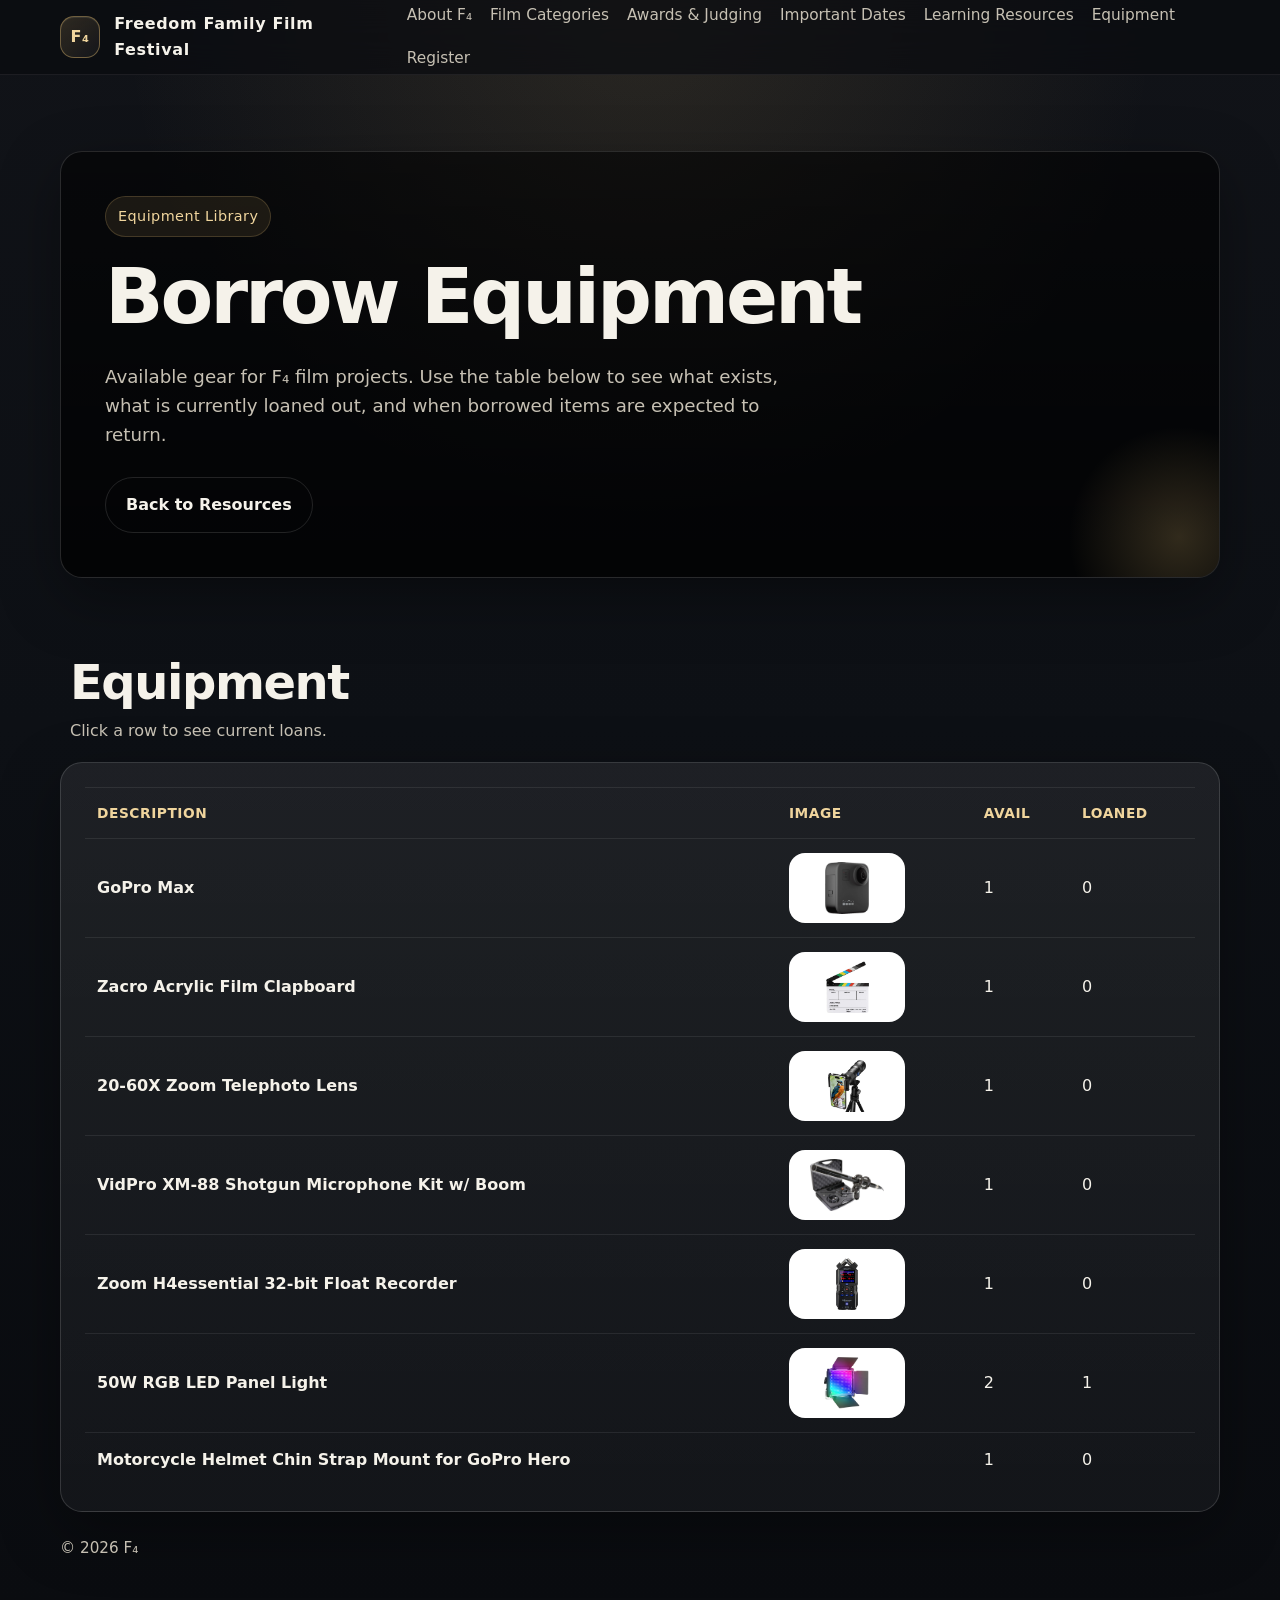
==== commit abb8d8f2: "Rename equipment page heading" ====
--- a/equipment.html
+++ b/equipment.html
@@ -15,7 +15,7 @@
   <header class="topbar"><div class="wrap topbar-inner"><a href="index.html#top" class="brand" aria-label="F4 home"><span class="brand-mark">F₄</span><span>Freedom Family Film Festival</span></a><nav class="nav" data-nav aria-label="Primary navigation"><a href="index.html#about">About F₄</a><a href="index.html#categories">Film Categories</a><a href="index.html#evaluation">Awards &amp; Judging</a><a href="index.html#submission">Important Dates</a><a href="index.html#resources">Learning Resources</a><a href="equipment.html">Equipment</a><a href="index.html#contact">Register</a></nav></div></header>
 
   <main id="top">
-    <section class="hero"><div class="wrap hero-grid"><div class="hero-card"><span class="eyebrow">Equipment Library</span><h1>Borrow Film Equipment</h1><p class="lead">Available gear for F₄ film projects. Use the table below to see what exists, what is currently loaned out, and when borrowed items are expected to return.</p><div class="hero-actions"><a class="btn" href="index.html#resources">Back to Resources</a></div></div></div></section>
+    <section class="hero"><div class="wrap hero-grid"><div class="hero-card"><span class="eyebrow">Equipment Library</span><h1>Borrow Equipment</h1><p class="lead">Available gear for F₄ film projects. Use the table below to see what exists, what is currently loaned out, and when borrowed items are expected to return.</p><div class="hero-actions"><a class="btn" href="index.html#resources">Back to Resources</a></div></div></div></section>
 
     <section><div class="wrap"><div class="section-head"><div><h2>Equipment</h2><p>Click a row to see current loans.</p></div></div><article class="panel"><div class="equipment-table-wrap"><table class="equipment-table"><thead><tr><th>Description</th><th>Image</th><th>Avail</th><th>Loaned</th></tr></thead><tbody id="equipment-body"><tr><td colspan="4" class="muted">Loading equipment…</td></tr></tbody></table></div></article></div></section>
   </main>
